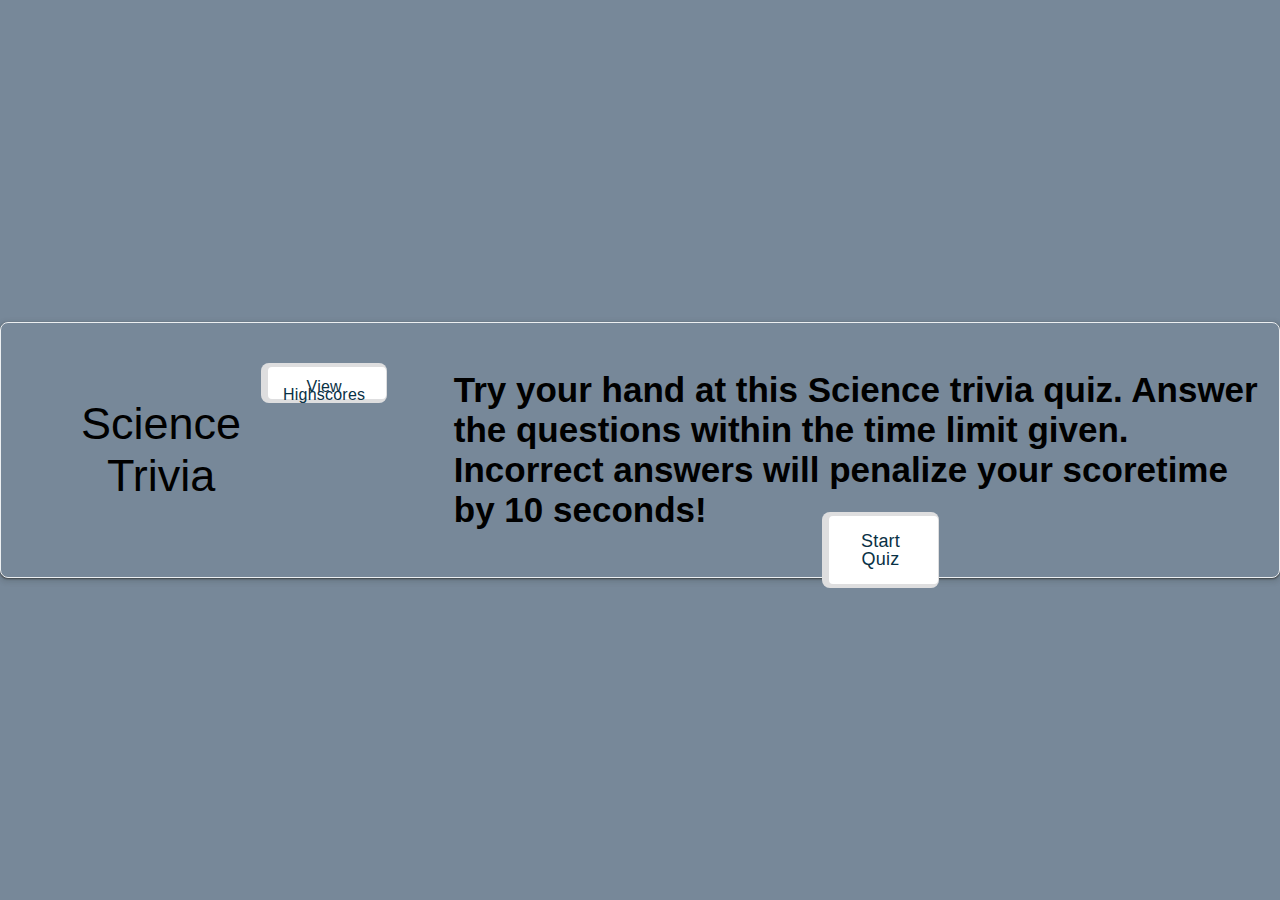
==== index.html @ 550a5374 "Revised my html, once again, to see if my multiple containers were preventing my start button from f" ====
<!DOCTYPE html>
<html lang="en">
  <head>
    <meta charset="UTF-8" />
    <meta name="viewport" content="width=device-width, initial-scale=1.0" />
    <meta http-equiv="X-UA-Compatible" content="ie=edge" />
    <link rel="stylesheet" href="./style.css" />
    <title>Code Quiz</title>
  </head>
  
  <body>
    <div class="Container">
      <div class="large-font">Science Trivia</div>
      <button id="ViewHighscores" onclick= "ViewHighscores">View Highscores</button>   
        <button id="startButton">Start Quiz</button> 
        <h1> Try your hand at this Science trivia quiz. Answer the questions within the time limit given. Incorrect answers will penalize your scoretime by 10 seconds!</h1>
        <div id="quiz" style = "display: none">
          <div id="questions"></div>  
          <div id="choices">           
                <div class="choice" id="A" onclick="checkAnswer('A')"></div>
                <div class="choice" id="B" onclick="checkAnswer('B')"></div>
                <div class="choice" id="C" onclick="checkAnswer('C')"></div>
                <div class="choice" id="D" onclick="checkAnswer('D')"></div>
                <div class="choice" id="E" onclick="checkAnswer('E')"></div>
                <div class="choice" id="F" onclick="checkAnswer('F')"></div>
                <div class="choice" id="G" onclick="checkAnswer('G')"></div>              
           </div>
        <div id="timer">
        <div id="counter"></div>
        <div id="timeGauge"></div>
        </div>
              
              <div id="scoreContainer" style = "display: none">          
              <input type="text" size = "35" placeholder="Enter your initials for high score" name="initials" id="initials"/>
              <button id="submitScore">Submit Score</button>                                  
              <button id="playAgain" onclick="ReplayQuiz()">Take Quiz Again</button>
              </div>          
    </div>
            
            <div id="highscore-Page" style = "display: none"> 
                 <div id= "highscore-initials"></div>
                <div id= "highscore"></div> 
              </div>                   
           
    <script src="script.js"></script>
  </body>
</html>
---- style.css ----
*, *::before, *::after {
    box-sizing: border-box;
  }  
    
  :root{
    --blue:#093145;
  }

  body {
    font-family: Arial;
    margin: 0;
    display: flex;
    flex-direction: column;
    min-height: 100vh;
    justify-content: center;
    background: lightslategray;
    }
    
    

   #timer {
     display: block;
   }

    #result {
      display: none;
    }

    #highScore {
      height: 20px;      
    }
    
    #initials {
      margin: 8px;
      height: 24px;
    }

    #highscore-initals{
      display: inline-block;
      padding-left: 25px;
      font-family: sans-serif;
      font-weight: bold;
    }

    #highscore{
      float: right;
      padding-right: 25px;
      font-family: sans-serif;
      font-weight: bold;
    }

  #play-Again, #ViewHighscores {
    font-size: 16px;
    height: 30px;
    line-height: 8px;
    margin-top: 20px;
  }
  

  
  html {
    font-size: 18px;
  }

  header {
    padding: 80px;
    text-align: center;
    background: var(--blue);
    color: #fff;
    border-bottom: #fff;
    font-family: 'Franklin Gothic Medium', 'Arial Narrow', Arial, sans-serif;
  }

  main {
    display: flex;
    flex-wrap: wrap;
    justify-content: space-around;
  }


  .Container {
    display: flex;
    width: 100vw;
    height: 20vw;
    justify-content: center;
    align-items: center;
    max-width: 80rem;
    margin: 0 auto;
    background: lightslategray;
    border: 1px solid #eceff1;
    border-radius: 8px;
    box-shadow: rgba(60, 64, 67, 2) 0 1px 2px 0,
      rgba(60, 64, 67, 0.15) 0 2px 4px 3px;
    margin: auto;
    padding: 20px;
  }
  
    
  h1 {
    font-size: 35px;
  }
   

  h2 {
    line-height: 10px;
    
  }
  #startButton {
    border-radius: 8px;
    border-style: none;
    box-shadow: rgba(34,36,38,.15) 3px 0 0 4px inset;
    color: #093145;
    cursor: pointer;
    font-family: "Helvetica Neue",Arial,Helvetica,sans-serif;
    font-size: 1em;
    position: relative; top: 100px; left: 500px;
    letter-spacing: 0.21px;
    line-height: 18px;
    margin: 15px;   
    width: 22%;
    justify-content: center;      
    text-align: center;     
  }
  
  #startButton {
    background-color: #fff;
  }

  #startButton:hover {
    border: 3px solid lightslategray;
    color: lightslategray;
  }

  #View-Highscores {
    position: relative; left: 250px;
  }

  #highscore-Page {
  
    width: 50%;
    border: solid;
    border-color:rgba(60, 64, 67, 0.15);
    border-bottom-style: groove;
    padding-bottom: 10px;
    background:var(--blue);
  }
  #highscore-header{
    display:flex;
    justify-content: space-around;
    border-bottom-style: outset;
    margin-bottom: .5rem;
    background-color: #fff;
    color: black;
    font-family: sans-serif;
}

  button {
    border-radius: 8px;
    border-style: none;
    box-shadow: rgba(34,36,38,.15) 3px 0 0 4px inset;
    color: #093145;
    cursor: pointer;
    font-family: "Helvetica Neue",Arial,Helvetica,sans-serif;
    font-size: 15px;
    padding: 20px 22px;
    letter-spacing: 0.21px;
    line-height: 20px;
    margin-bottom: 5px;
    margin-top: 0.6em;
    margin: auto;
    max-width: 255px;
    position: relative; left: 80px;
    display: inline;  
    text-align: center;  
  }

  button:hover {
    border: 3px solid lightslategray;
    color: lightslategray;
  }

  button {
    background-color: #fff;
  }

  .quiz-question {
    width: 55vw;
    height: 400px;
  }

  #question{
    width:50px;
    height : 125px;
    position: absolute;
    right:0;
    top:0;
}

 p{
    margin : 0;
    padding : 15px;
    font-size: 1.25em;
}


.results {
  width: 30vw;
  height: 400px;
}


#timer {
  height: 200px;
  padding: 50px;
  background: #fff;
  color: var(--blue);
  text-align: center;  
  margin: 0 auto;
  font-size: 25px;
  line-height: 42px;
 
}

#timer-text {
  padding: 15px;
  position: relative; bottom: 30px;
  line-height: 30px; 
}

.large-font {
  font-size: 2.5em;
  text-align:center;
  position: relative; left: 60px;
}

@media screen and (max-width: 1183px) {
  main {
    flex-direction: column;
  }


  .results {
    width: 90vw;
  }

  .Container {
    background-color: white;
    margin: 20px auto;
    width: 92vw;
  }
}

@media screen and (max-width: 504px) {
  .large-font {
    font-size: 2em;
  }

  .reset-button {
    font-size: 12px;
    width: 20ox;
    
  }

  .timer {
    height: 200px;
  }
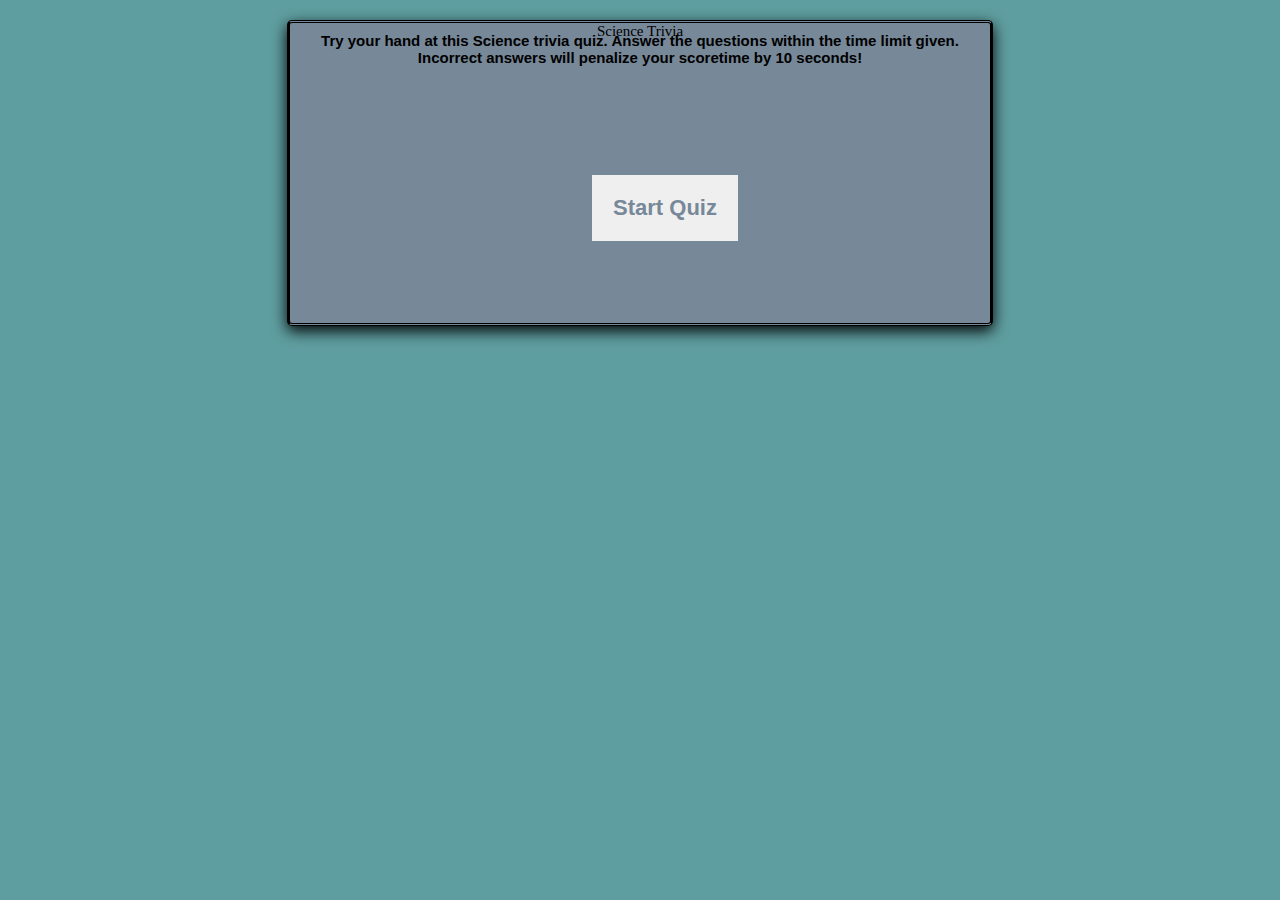
==== commit 3f3f4280: "revisions; getting assistance" ====
--- a/index.html
+++ b/index.html
@@ -9,12 +9,12 @@
   </head>
   
   <body>
-    <div class="Container">
+    <div id="Container">
       <div class="large-font">Science Trivia</div>
       <button id="ViewHighscores" onclick= "ViewHighscores">View Highscores</button>   
-        <button id="startButton">Start Quiz</button> 
+        <button id="start" onclick="start">Start Quiz</button> 
         <h1> Try your hand at this Science trivia quiz. Answer the questions within the time limit given. Incorrect answers will penalize your scoretime by 10 seconds!</h1>
-        <div id="quiz" style = "display: none">
+        <div id="quiz">
           <div id="questions"></div>  
           <div id="choices">           
                 <div class="choice" id="A" onclick="checkAnswer('A')"></div>
@@ -24,6 +24,7 @@
                 <div class="choice" id="E" onclick="checkAnswer('E')"></div>
                 <div class="choice" id="F" onclick="checkAnswer('F')"></div>
                 <div class="choice" id="G" onclick="checkAnswer('G')"></div>              
+           </div>
            </div>
         <div id="timer">
         <div id="counter"></div>
--- a/style.css
+++ b/style.css
@@ -1,267 +1,58 @@
-*, *::before, *::after {
-    box-sizing: border-box;
-  }  
-    
-  :root{
-    --blue:#093145;
-  }
 
-  body {
-    font-family: Arial;
-    margin: 0;
-    display: flex;
-    flex-direction: column;
-    min-height: 100vh;
-    justify-content: center;
-    background: lightslategray;
-    }
-    
-    
+ body {
+   font-size: 15px;
+   font-family: Georgia, 'Times New Roman', Times, serif;
+   background-color: cadetblue;
+ }
 
-   #timer {
-     display: block;
-   }
-
-    #result {
-      display: none;
-    }
-
-    #highScore {
-      height: 20px;      
-    }
-    
-    #initials {
-      margin: 8px;
-      height: 24px;
-    }
-
-    #highscore-initals{
-      display: inline-block;
-      padding-left: 25px;
-      font-family: sans-serif;
-      font-weight: bold;
-    }
-
-    #highscore{
-      float: right;
-      padding-right: 25px;
-      font-family: sans-serif;
-      font-weight: bold;
-    }
-
-  #play-Again, #ViewHighscores {
-    font-size: 16px;
-    height: 30px;
-    line-height: 8px;
-    margin-top: 20px;
-  }
-  
-
-  
-  html {
-    font-size: 18px;
-  }
-
-  header {
-    padding: 80px;
-    text-align: center;
-    background: var(--blue);
-    color: #fff;
-    border-bottom: #fff;
-    font-family: 'Franklin Gothic Medium', 'Arial Narrow', Arial, sans-serif;
-  }
-
-  main {
-    display: flex;
-    flex-wrap: wrap;
-    justify-content: space-around;
-  }
-
-
-  .Container {
-    display: flex;
-    width: 100vw;
-    height: 20vw;
-    justify-content: center;
-    align-items: center;
-    max-width: 80rem;
-    margin: 0 auto;
-    background: lightslategray;
-    border: 1px solid #eceff1;
-    border-radius: 8px;
-    box-shadow: rgba(60, 64, 67, 2) 0 1px 2px 0,
-      rgba(60, 64, 67, 0.15) 0 2px 4px 3px;
-    margin: auto;
-    padding: 20px;
-  }
-  
-    
-  h1 {
-    font-size: 35px;
-  }
-   
-
-  h2 {
-    line-height: 10px;
-    
-  }
-  #startButton {
-    border-radius: 8px;
-    border-style: none;
-    box-shadow: rgba(34,36,38,.15) 3px 0 0 4px inset;
-    color: #093145;
-    cursor: pointer;
-    font-family: "Helvetica Neue",Arial,Helvetica,sans-serif;
-    font-size: 1em;
-    position: relative; top: 100px; left: 500px;
-    letter-spacing: 0.21px;
-    line-height: 18px;
-    margin: 15px;   
-    width: 22%;
-    justify-content: center;      
-    text-align: center;     
-  }
-  
-  #startButton {
-    background-color: #fff;
-  }
-
-  #startButton:hover {
-    border: 3px solid lightslategray;
-    color: lightslategray;
-  }
-
-  #View-Highscores {
-    position: relative; left: 250px;
-  }
-
-  #highscore-Page {
-  
-    width: 50%;
-    border: solid;
-    border-color:rgba(60, 64, 67, 0.15);
-    border-bottom-style: groove;
-    padding-bottom: 10px;
-    background:var(--blue);
-  }
-  #highscore-header{
-    display:flex;
-    justify-content: space-around;
-    border-bottom-style: outset;
-    margin-bottom: .5rem;
-    background-color: #fff;
-    color: black;
-    font-family: sans-serif;
+ #Container {
+ background-color: lightslategray;
+ height: 300px;
+ width: 700px;
+ max-width: 80rem;
+ margin: 20px auto;
+ border-style: double solid;
+ box-shadow: 0px 5px 15px 0px;
+ border-radius: 5px;
+ position: relative;
 }
 
-  button {
-    border-radius: 8px;
-    border-style: none;
-    box-shadow: rgba(34,36,38,.15) 3px 0 0 4px inset;
-    color: #093145;
-    cursor: pointer;
-    font-family: "Helvetica Neue",Arial,Helvetica,sans-serif;
-    font-size: 15px;
-    padding: 20px 22px;
-    letter-spacing: 0.21px;
-    line-height: 20px;
-    margin-bottom: 5px;
-    margin-top: 0.6em;
-    margin: auto;
-    max-width: 255px;
-    position: relative; left: 80px;
-    display: inline;  
-    text-align: center;  
-  }
-
-  button:hover {
-    border: 3px solid lightslategray;
-    color: lightslategray;
-  }
-
-  button {
-    background-color: #fff;
-  }
-
-  .quiz-question {
-    width: 55vw;
-    height: 400px;
-  }
-
-  #question{
-    width:50px;
-    height : 125px;
-    position: absolute;
-    right:0;
-    top:0;
+button{
+  font-size: 22px;
+  border: 2px solid lightslategray;
+  text-align: center;
+  cursor: pointer;
+  position: absolute; 
+  color: lightslategray;
+  font-weight: bold;
+  width: 150px;
+  height: 70px;
+  left: 300px;
+  top: 150px;
 }
 
- p{
-    margin : 0;
-    padding : 15px;
-    font-size: 1.25em;
-}
-
-
-.results {
-  width: 30vw;
-  height: 400px;
-}
-
-
-#timer {
-  height: 200px;
-  padding: 50px;
-  background: #fff;
-  color: var(--blue);
-  text-align: center;  
-  margin: 0 auto;
-  font-size: 25px;
-  line-height: 42px;
+h1{
+  font-family: sans-serif;
+  margin-top: -.5rem;
+  text-align: center;
+  font-size: 15px;
  
 }
 
-#timer-text {
-  padding: 15px;
-  position: relative; bottom: 30px;
-  line-height: 30px; 
+.large-font{
+  text-align: center;
 }
 
-.large-font {
-  font-size: 2.5em;
-  text-align:center;
-  position: relative; left: 60px;
+#question {
+  width: 200px;
+  height: 120px;
+  position: absolute;
+  right: 0;
+  top: 0;
 }
 
-@media screen and (max-width: 1183px) {
-  main {
-    flex-direction: column;
-  }
-
-
-  .results {
-    width: 90vw;
-  }
-
-  .Container {
-    background-color: white;
-    margin: 20px auto;
-    width: 92vw;
-  }
-}
-
-@media screen and (max-width: 504px) {
-  .large-font {
-    font-size: 2em;
-  }
-
-  .reset-button {
-    font-size: 12px;
-    width: 20ox;
-    
-  }
-
-  .timer {
-    height: 200px;
-  }
- +#question p{
+  margin: 0;
+  padding: 15px;
+  font-size: 20px;
+}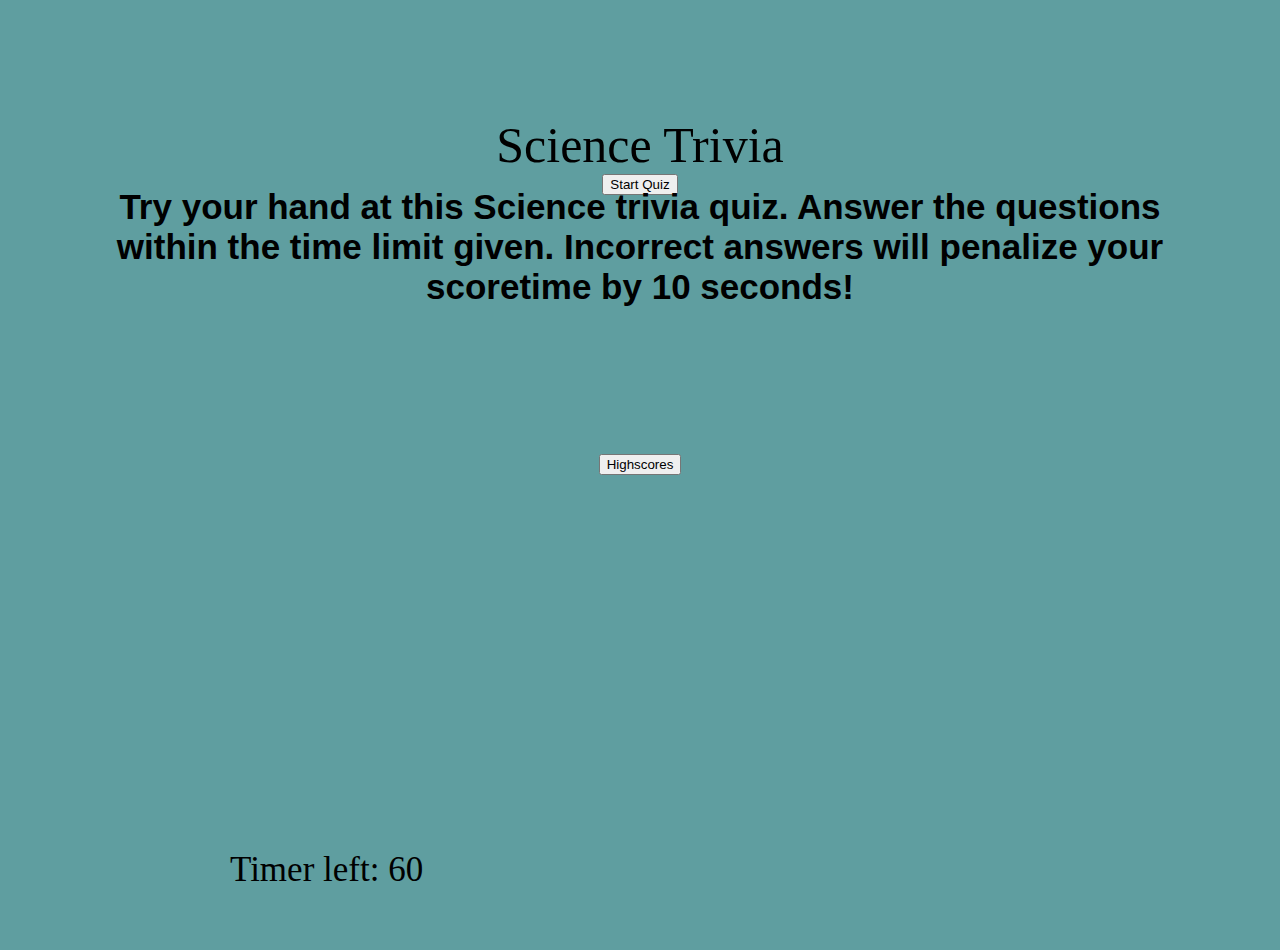
==== commit ee608c21: "Finally got my 'start' button functioning; currently working on getting my questions to load one at " ====
--- a/index.html
+++ b/index.html
@@ -9,39 +9,39 @@
   </head>
   
   <body>
-    <div id="Container">
+        <div id="quizBody">
       <div class="large-font">Science Trivia</div>
-      <button id="ViewHighscores" onclick= "ViewHighscores">View Highscores</button>   
         <button id="start" onclick="start">Start Quiz</button> 
         <h1> Try your hand at this Science trivia quiz. Answer the questions within the time limit given. Incorrect answers will penalize your scoretime by 10 seconds!</h1>
-        <div id="quiz">
+      </div>
+        <div id="quiz" style = "display: none;">
           <div id="questions"></div>  
           <div id="choices">           
-                <div class="choice" id="A" onclick="checkAnswer('A')"></div>
-                <div class="choice" id="B" onclick="checkAnswer('B')"></div>
-                <div class="choice" id="C" onclick="checkAnswer('C')"></div>
-                <div class="choice" id="D" onclick="checkAnswer('D')"></div>
-                <div class="choice" id="E" onclick="checkAnswer('E')"></div>
-                <div class="choice" id="F" onclick="checkAnswer('F')"></div>
-                <div class="choice" id="G" onclick="checkAnswer('G')"></div>              
+                <button type = "button" class="choice" id="A" onclick="checkAnswer('A')"></button>
+                <button type = "button" class="choice" id="B" onclick="checkAnswer('B')"></button>
+                <button type = "button" class="choice" id="C" onclick="checkAnswer('C')"></button>
+                <button type = "button" class="choice" id="D" onclick="checkAnswer('D')"></button>
+                <button type = "button" class="choice" id="E" onclick="checkAnswer('E')"></button>
+                <button type = "button" class="choice" id="F" onclick="checkAnswer('F')"></button>
+                <button type = "button" class="choice" id="G" onclick="checkAnswer('G')"></button>              
            </div>
            </div>
-        <div id="timer">
-        <div id="counter"></div>
-        <div id="timeGauge"></div>
-        </div>
-              
-              <div id="scoreContainer" style = "display: none">          
+    
+           <div id= "highscores" style = "display: none"> 
+              <div id="score"></div>        
               <input type="text" size = "35" placeholder="Enter your initials for high score" name="initials" id="initials"/>
               <button id="submitScore">Submit Score</button>                                  
-              <button id="playAgain" onclick="ReplayQuiz()">Take Quiz Again</button>
-              </div>          
-    </div>
+              <button id="playAgain" onclick="ReplayQuiz()">Take Quiz Again</button>                       
+             </div>
             
             <div id="highscore-Page" style = "display: none"> 
-                 <div id= "highscore-initials"></div>
-                <div id= "highscore"></div> 
-              </div>                   
+                  <div id="bestScore"></div>
+                 <div id= "highscore-Initials"></div>
+              </div>     
+              
+              <footer>
+                <button type="button" id="ViewHighscores">Highscores</button> <span id="timer">Timer left: 60</span>
+              </footer>
            
     <script src="script.js"></script>
   </body>
--- a/style.css
+++ b/style.css
@@ -5,54 +5,114 @@
    background-color: cadetblue;
  }
 
- #Container {
- background-color: lightslategray;
- height: 300px;
- width: 700px;
- max-width: 80rem;
- margin: 20px auto;
- border-style: double solid;
- box-shadow: 0px 5px 15px 0px;
- border-radius: 5px;
- position: relative;
+ #quiz {
+   text-align: center;  
+ }
+
+#quizBody {
+  text-align: center;
+  padding: 12vh;
 }
 
-button{
-  font-size: 22px;
-  border: 2px solid lightslategray;
+.button{
+  font-size: 16px;
+  background-color: lightslategray;
+  border-radius: 4px;
+  padding: 10px 16px 10px 16px;
+  border: none;
   text-align: center;
   cursor: pointer;
   position: absolute; 
+  color: black;
+  font-weight: bold;
+  margin: 4px; 
+  display: inline;
+}
+
+button:hover {
+  transition-duration: 0.4s;
+  background-color: black;
   color: lightslategray;
-  font-weight: bold;
-  width: 150px;
-  height: 70px;
-  left: 300px;
-  top: 150px;
 }
 
 h1{
   font-family: sans-serif;
   margin-top: -.5rem;
   text-align: center;
-  font-size: 15px;
+  
+ font-size: 35px;
  
 }
 
 .large-font{
   text-align: center;
+  font-size: 50px;
 }
 
-#question {
-  width: 200px;
-  height: 120px;
+#questions {
+  width: 500px;
+  height: 125px;
   position: absolute;
   right: 0;
   top: 0;
 }
 
-#question p{
+#questions p{
   margin: 0;
   padding: 15px;
-  font-size: 20px;
+  font-size: 30px;
+  color:black;
+}
+
+#choices {
+  width:100px;
+  position: relative;
+  right: 0;
+  top: 125px;
+  padding: 10px;
+  
+}
+
+.choice  {
+  display: flex;
+  width: 155px;
+  height: 50px;
+  text-align: row;
+  color: black; 
+  border-radius: 5px;
+  cursor: pointer;
+  padding: 5px;
+}
+
+.choice:hover{
+  border: 2px solid grey;
+  font-weight: bold;
+}
+
+#timer {
+  position: absolute;
+  height: 100px;
+  width: 200px;
+  bottom: 0px;
+  text-align: left;
+  right: 850px;
+  top: 850px;
+}
+
+footer {
+  text-align: center;
+  font-size: 35px;
+}
+
+#ViewHighscores {
+  text-align: left; top: 600px;
+
+}
+
+#start {
+  position: relative
+  display: flex;
+  flex-direction: row;
+  justify-content: center;
+  color: black;
 }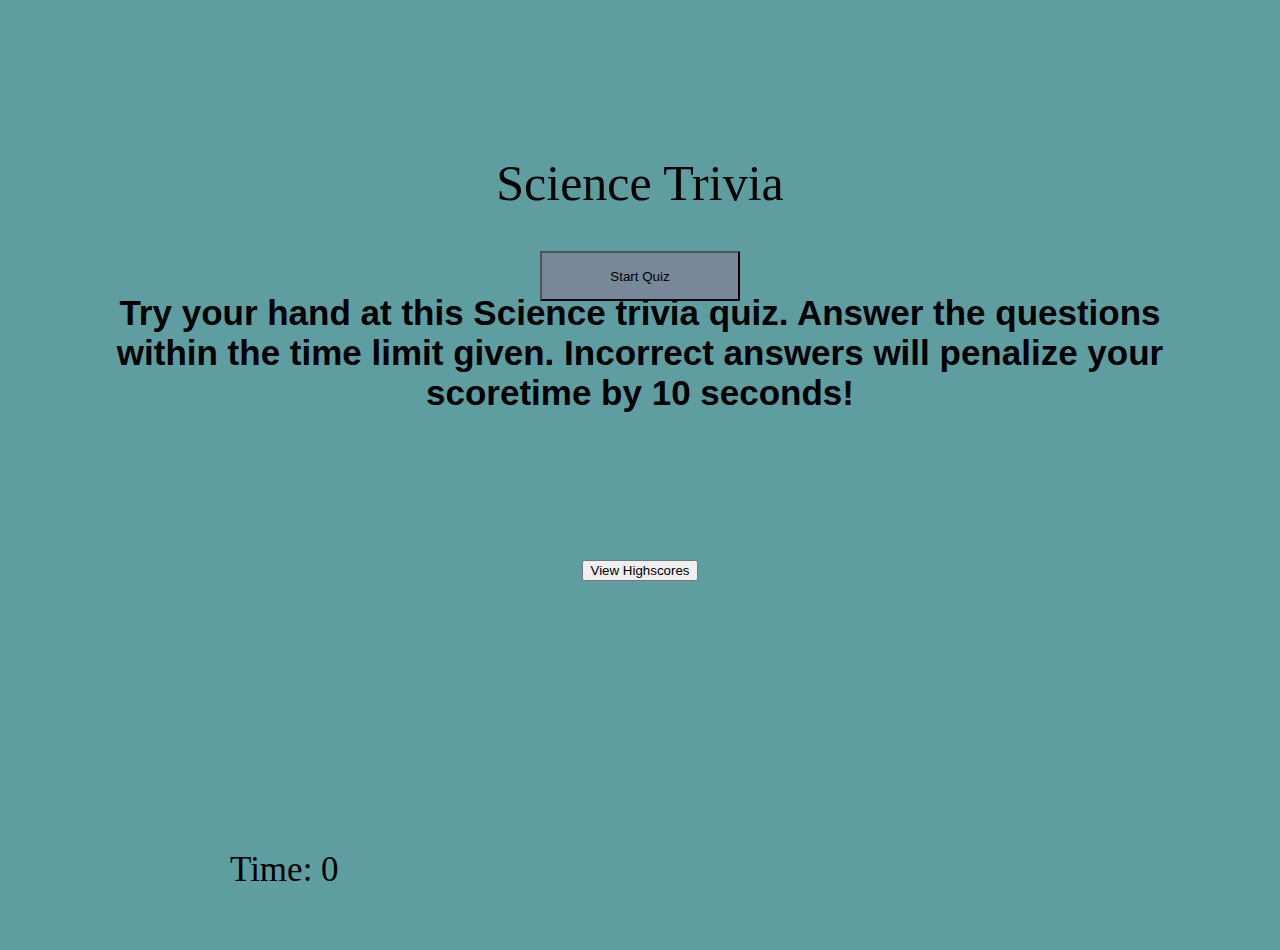
==== commit 75427fad: "rendered questions after a couple hrs of revising all files of code; corrected errors n console; try" ====
--- a/index.html
+++ b/index.html
@@ -9,29 +9,29 @@
   </head>
   
   <body>
-        <div id="quizBody">
+        <div class= row id="quizBody">
       <div class="large-font">Science Trivia</div>
         <button id="start" onclick="start">Start Quiz</button> 
         <h1> Try your hand at this Science trivia quiz. Answer the questions within the time limit given. Incorrect answers will penalize your scoretime by 10 seconds!</h1>
       </div>
         <div id="quiz" style = "display: none;">
-          <div id="questions"></div>  
+          <div id="question"></div>  
           <div id="choices">           
-                <button type = "button" class="choice" id="A" onclick="checkAnswer('A')"></button>
-                <button type = "button" class="choice" id="B" onclick="checkAnswer('B')"></button>
-                <button type = "button" class="choice" id="C" onclick="checkAnswer('C')"></button>
-                <button type = "button" class="choice" id="D" onclick="checkAnswer('D')"></button>
-                <button type = "button" class="choice" id="E" onclick="checkAnswer('E')"></button>
-                <button type = "button" class="choice" id="F" onclick="checkAnswer('F')"></button>
-                <button type = "button" class="choice" id="G" onclick="checkAnswer('G')"></button>              
+                <button type = "button" class="choice" id="1" onclick="checkAnswer('1')"></button>
+                <button type = "button" class="choice" id="2" onclick="checkAnswer('2')"></button>
+                <button type = "button" class="choice" id="3" onclick="checkAnswer('3')"></button>                            
            </div>
+           <div id="answerOutput"></div>
            </div>
-    
-           <div id= "highscores" style = "display: none"> 
-              <div id="score"></div>        
-              <input type="text" size = "35" placeholder="Enter your initials for high score" name="initials" id="initials"/>
-              <button id="submitScore">Submit Score</button>                                  
-              <button id="playAgain" onclick="ReplayQuiz()">Take Quiz Again</button>                       
+
+
+           <div id= "endScore" style = "display: none;"> 
+              <div id="score"></div> 
+              
+                <form>   
+              <label for="users" id="name">Please submit your initials:</label> 
+              <input type = "button" id = "userInfo" class = "submitButton" onclick="HS"; value="Submit"/>
+              </form>                               
              </div>
             
             <div id="highscore-Page" style = "display: none"> 
@@ -40,7 +40,7 @@
               </div>     
               
               <footer>
-                <button type="button" id="ViewHighscores">Highscores</button> <span id="timer">Timer left: 60</span>
+                <button id="HS" onclick = "HS">View Highscores</button> <div id="timer">Timer left: 60</div>
               </footer>
            
     <script src="script.js"></script>
--- a/style.css
+++ b/style.css
@@ -14,6 +14,10 @@
   padding: 12vh;
 }
 
+#question {
+  font-size: 25px;
+  font-weight: bold;
+}
 .button{
   font-size: 16px;
   background-color: lightslategray;
@@ -47,6 +51,7 @@
 .large-font{
   text-align: center;
   font-size: 50px;
+  line-height: 135px;
 }
 
 #questions {
@@ -70,24 +75,16 @@
   right: 0;
   top: 125px;
   padding: 10px;
-  
+  display: inline;
+  width: auto;
+  height: auto;
+  text-align: center;
+  color: black; 
+  border-radius: 5px;
+  cursor: pointer;  
 }
 
-.choice  {
-  display: flex;
-  width: 155px;
-  height: 50px;
-  text-align: row;
-  color: black; 
-  border-radius: 5px;
-  cursor: pointer;
-  padding: 5px;
-}
 
-.choice:hover{
-  border: 2px solid grey;
-  font-weight: bold;
-}
 
 #timer {
   position: absolute;
@@ -110,9 +107,18 @@
 }
 
 #start {
-  position: relative
-  display: flex;
+  width: 200px;
+  height: 50px;
+  position: relative;
   flex-direction: row;
   justify-content: center;
   color: black;
+  background-color: lightslategrey;
+  cursor: pointer;
+}
+
+#start:hover {
+  transition-duration: 0.4s;
+  background-color: black;
+  color: lightslategray;
 }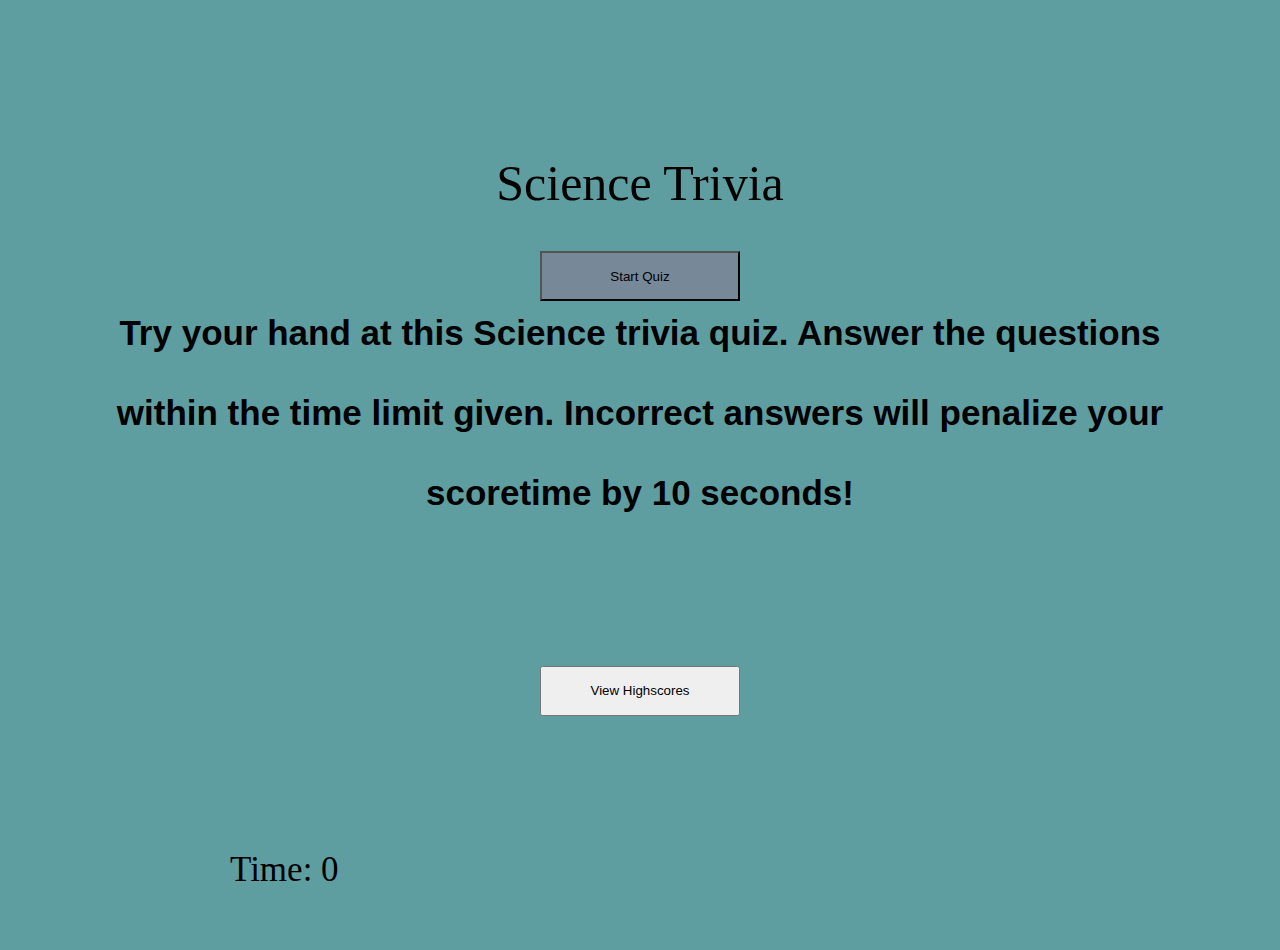
==== commit f00ad78d: "added README; revising CSS" ====
--- a/index.html
+++ b/index.html
@@ -26,8 +26,7 @@
 
 
            <div id= "endScore" style = "display: none;"> 
-              <div id="score"></div> 
-              
+              <div id="score"></div>
                 <form>   
               <label for="users" id="name">Please submit your initials:</label> 
               <input type = "button" id = "userInfo" class = "submitButton" onclick="HS"; value="Submit"/>
--- a/style.css
+++ b/style.css
@@ -43,6 +43,7 @@
   font-family: sans-serif;
   margin-top: -.5rem;
   text-align: center;
+  line-height: 80px;
   
  font-size: 35px;
  
@@ -101,7 +102,7 @@
   font-size: 35px;
 }
 
-#ViewHighscores {
+#HS {
   text-align: left; top: 600px;
 
 }
@@ -121,4 +122,10 @@
   transition-duration: 0.4s;
   background-color: black;
   color: lightslategray;
+}
+
+#HS {
+  width: 200px;
+  height: 50px;
+  text-align: center;
 }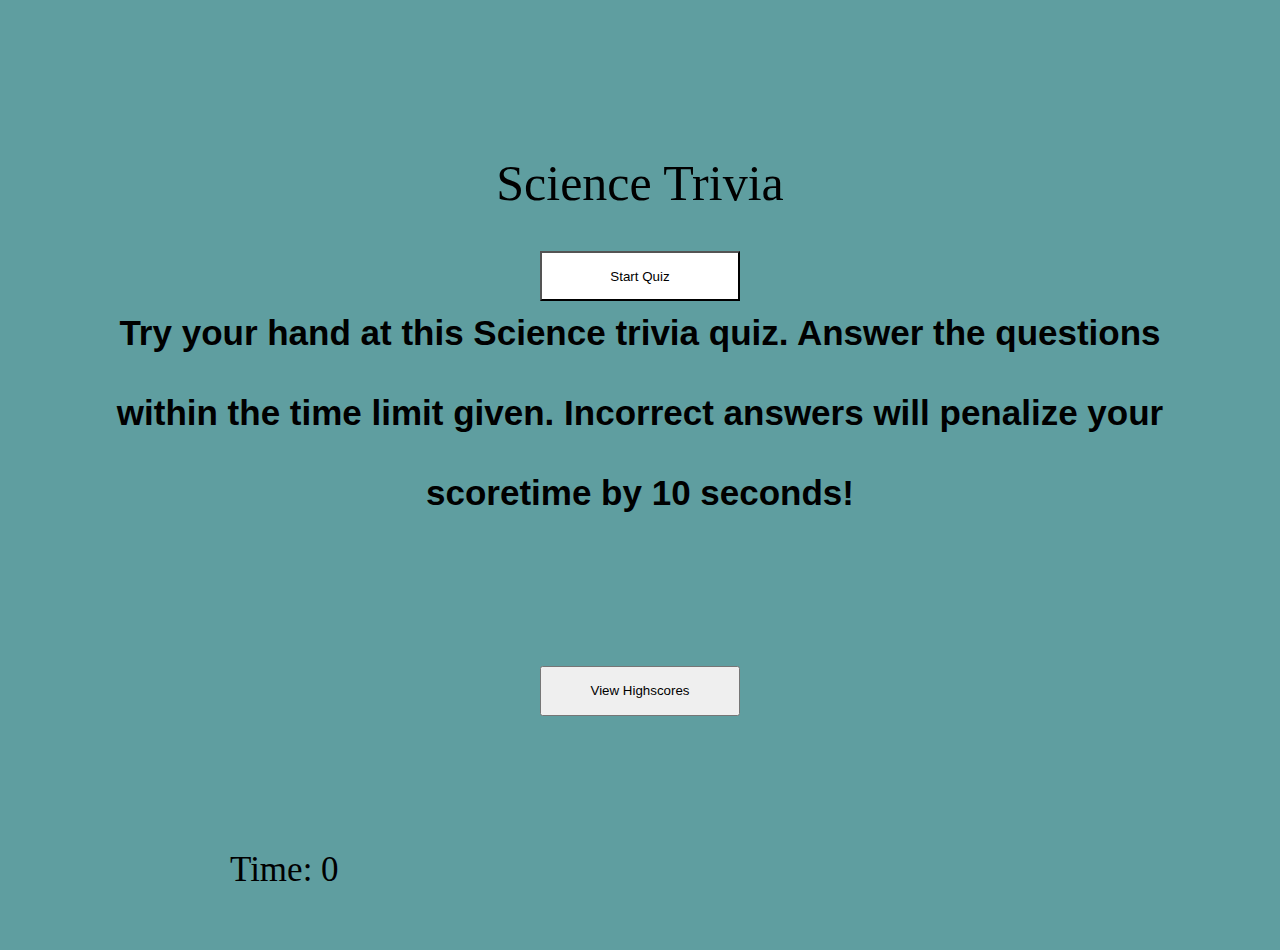
==== commit 86241654: "added comments to my js and revised a few lines of code in both html and js" ====
--- a/index.html
+++ b/index.html
@@ -25,21 +25,25 @@
            </div>
 
 
-           <div id= "endScore" style = "display: none;"> 
-              <div id="score"></div>
-                <form>   
+           <div id= "endScore"  style = "display: none;"> 
+             <h2>QUIZ OVER</h2>
+              <div id="scoreResults"></div>
+                <form>  
+                  <div id="scoreSubmission"> 
               <label for="users" id="name">Please submit your initials:</label> 
-              <input type = "button" id = "userInfo" class = "submitButton" onclick="HS"; value="Submit"/>
-              </form>                               
-             </div>
+              <input type="text" id="scoreInfo"/>
+              <input type = "button" id = "userInfo" class = "submitButton" value="submit"><a href="#highscorePage"></a> 
+                </div>                               
+            </form>
+            </div>
             
-            <div id="highscore-Page" style = "display: none"> 
+            <a id="highscore-Page" style = "display: none"> 
                   <div id="bestScore"></div>
                  <div id= "highscore-Initials"></div>
               </div>     
               
               <footer>
-                <button id="HS" onclick = "HS">View Highscores</button> <div id="timer">Timer left: 60</div>
+                <button id="HS"><a href="#highscorePage"></a>View Highscores</button> <div id="timer">Timer left: 60</div>
               </footer>
            
     <script src="script.js"></script>
--- a/style.css
+++ b/style.css
@@ -114,7 +114,7 @@
   flex-direction: row;
   justify-content: center;
   color: black;
-  background-color: lightslategrey;
+  background-color: #fff;
   cursor: pointer;
 }
 
@@ -128,4 +128,7 @@
   width: 200px;
   height: 50px;
   text-align: center;
+  cursor: pointer;
+  border-style: solid 5px black;
+
 }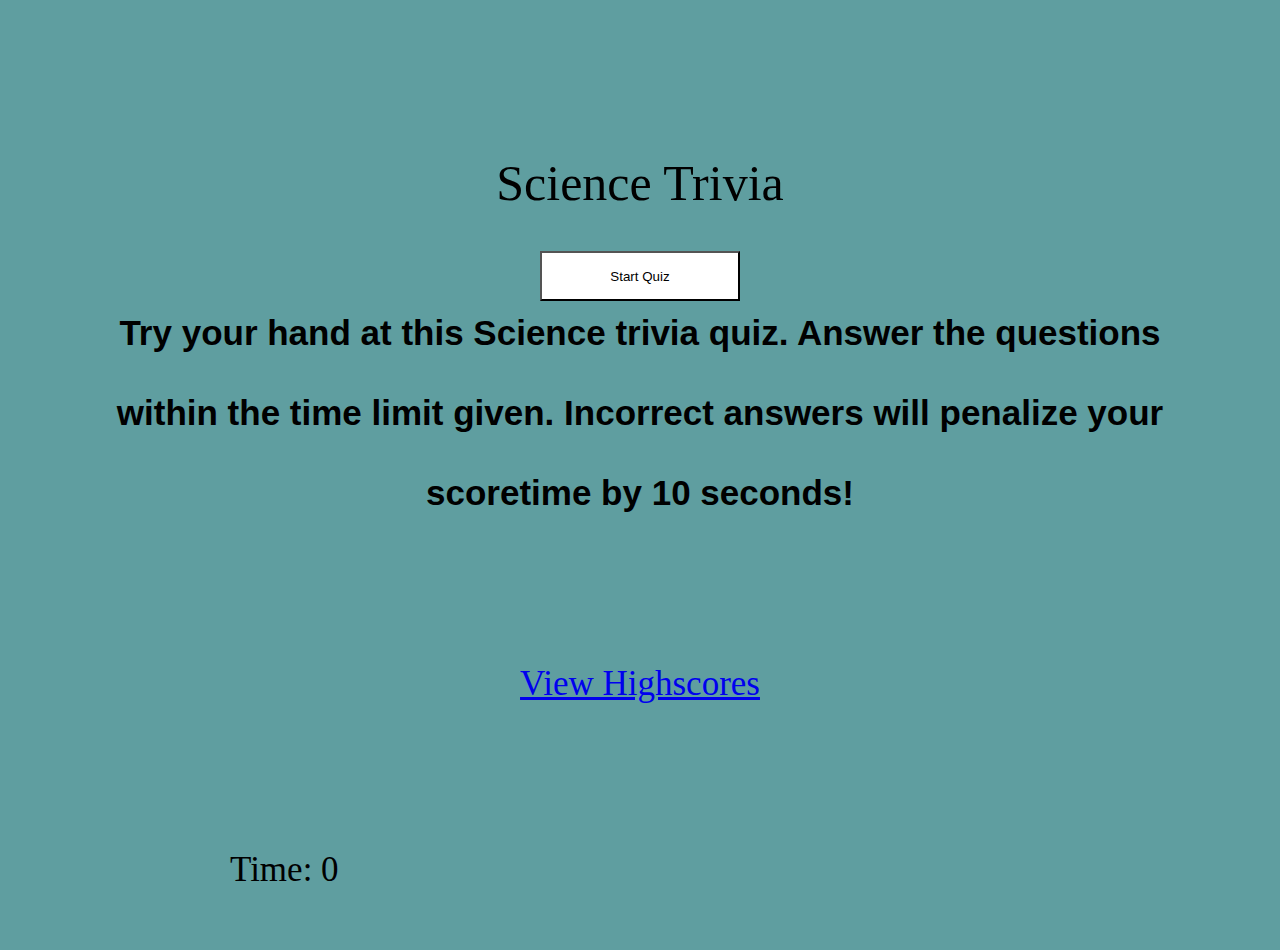
==== commit c821de3b: "Added separate html and js files for highscore page since combining it with the main html and js wou" ====
--- a/index.html
+++ b/index.html
@@ -32,18 +32,13 @@
                   <div id="scoreSubmission"> 
               <label for="users" id="name">Please submit your initials:</label> 
               <input type="text" id="scoreInfo"/>
-              <input type = "button" id = "userInfo" class = "submitButton" value="submit"><a href="#highscorePage"></a> 
+              <input type = "button" id = "userInfo" onclick ="location.href='highscores.html';" value="submit"/>
                 </div>                               
             </form>
-            </div>
-            
-            <a id="highscore-Page" style = "display: none"> 
-                  <div id="bestScore"></div>
-                 <div id= "highscore-Initials"></div>
-              </div>     
-              
+            </div>            
+                     
               <footer>
-                <button id="HS"><a href="#highscorePage"></a>View Highscores</button> <div id="timer">Timer left: 60</div>
+                <a id="Scores" href="highscores.html">View Highscores</a> <div id="timer">Timer left: 60</div>
               </footer>
            
     <script src="script.js"></script>
